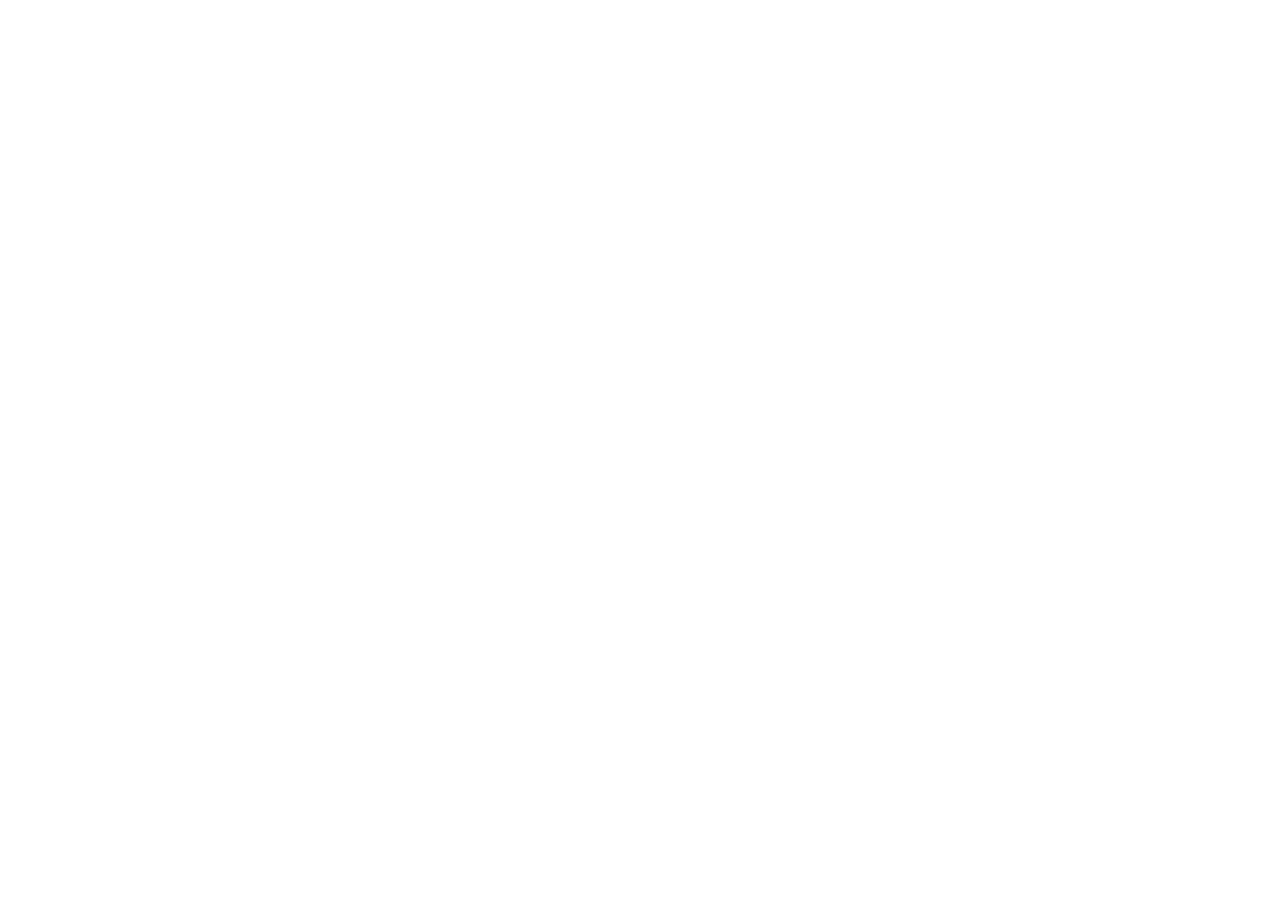
==== web_pages/index.html @ 80f29585 "move files to separate folders" ====
<!DOCTYPE html>
<html>
	<head>
		<title>Page Title</title>
		<link rel="stylesheet" href="/css/style.css>
	</head>
	<body>
		<h1>My first Heading</h1>
		<p>My first paragraph.</p>
		<p>My second paragraph.</p>
	</body>
</html>
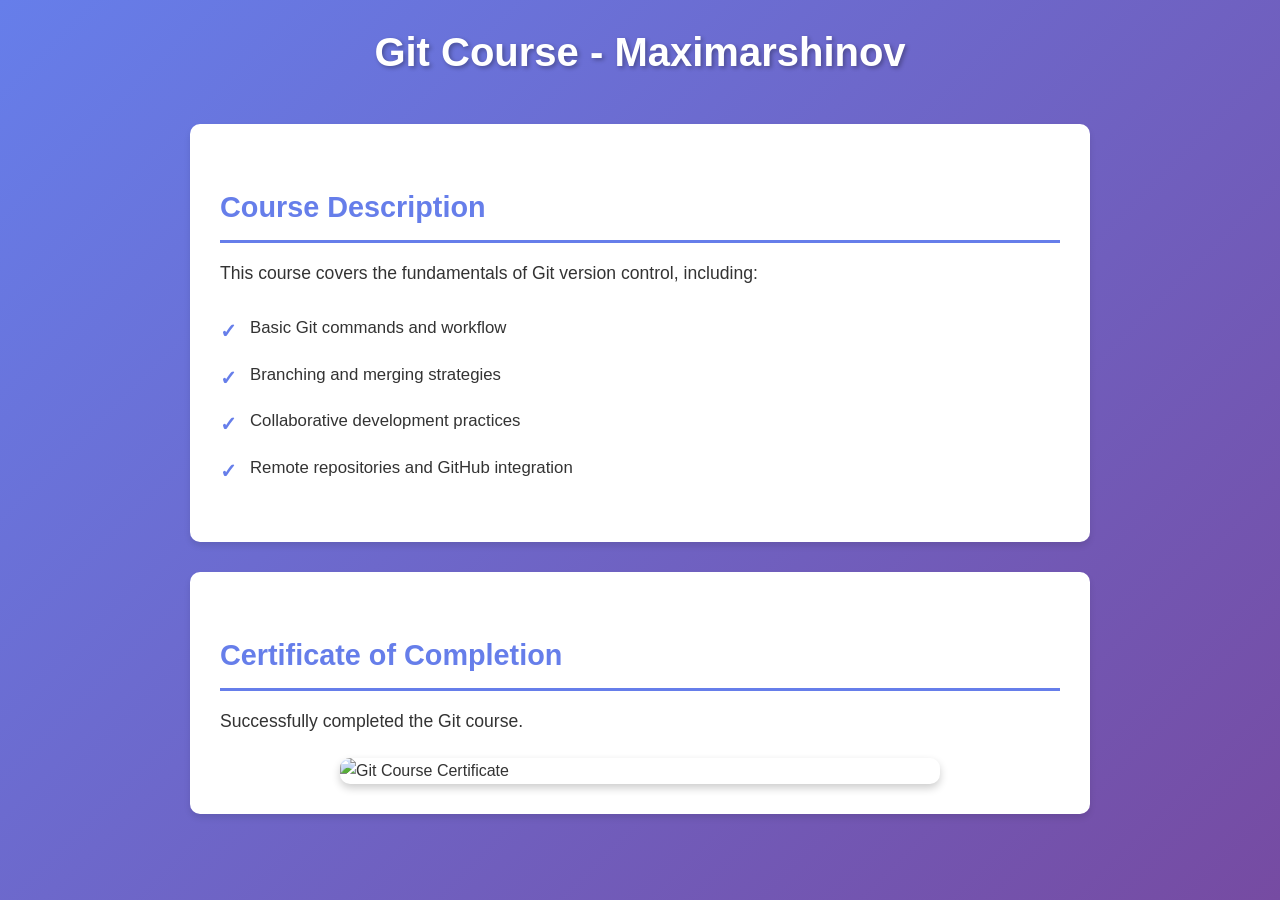
==== commit f0c99478: "Use copilot for refactoring index.html" ====
--- a/web_pages/index.html
+++ b/web_pages/index.html
@@ -1,12 +1,28 @@
 <!DOCTYPE html>
 <html>
 	<head>
-		<title>Page Title</title>
-		<link rel="stylesheet" href="/css/style.css>
+		<title>Git Course Certificate</title>
+		<link rel="stylesheet" href="/css/style.css">
 	</head>
 	<body>
-		<h1>My first Heading</h1>
-		<p>My first paragraph.</p>
-		<p>My second paragraph.</p>
+		<h1>Git Course - Maximarshinov</h1>
+		
+		<section>
+			<h2>Course Description</h2>
+			<p>This course covers the fundamentals of Git version control, including:</p>
+			<ul>
+				<li>Basic Git commands and workflow</li>
+				<li>Branching and merging strategies</li>
+				<li>Collaborative development practices</li>
+				<li>Remote repositories and GitHub integration</li>
+			</ul>
+		</section>
+		
+		<section>
+			<h2>Certificate of Completion</h2>
+			<p>Successfully completed the Git course.</p>
+			<!-- Replace 'certificate.jpg' with your actual certificate image file -->
+			<img src="certificate.jpg" alt="Git Course Certificate">
+		</section>
 	</body>
 </html>
--- a/css/style.css
+++ b/css/style.css
@@ -0,0 +1,85 @@
+* {
+	margin: 0;
+	padding: 0;
+	box-sizing: border-box;
+}
+
+body {
+	background: linear-gradient(135deg, #667eea 0%, #764ba2 100%);
+	font-family: 'Segoe UI', Tahoma, Geneva, Verdana, sans-serif;
+	line-height: 1.6;
+	color: #333;
+	min-height: 100vh;
+	padding: 20px;
+}
+
+h1 {
+	color: white;
+	text-align: center;
+	font-size: 2.5em;
+	margin-bottom: 40px;
+	text-shadow: 2px 2px 4px rgba(0, 0, 0, 0.3);
+}
+
+h2 {
+	color: #667eea;
+	font-size: 1.8em;
+	margin-top: 30px;
+	margin-bottom: 15px;
+	border-bottom: 3px solid #667eea;
+	padding-bottom: 10px;
+}
+
+p {
+	font-size: 1.1em;
+	margin-bottom: 15px;
+	line-height: 1.8;
+}
+
+section {
+	background: white;
+	border-radius: 10px;
+	padding: 30px;
+	margin-bottom: 30px;
+	box-shadow: 0 4px 6px rgba(0, 0, 0, 0.1);
+	max-width: 900px;
+	margin-left: auto;
+	margin-right: auto;
+}
+
+ul {
+	list-style-type: none;
+	padding-left: 0;
+	margin-bottom: 20px;
+}
+
+ul li {
+	padding: 10px 0 10px 30px;
+	position: relative;
+	font-size: 1.05em;
+}
+
+ul li:before {
+	content: "✓";
+	position: absolute;
+	left: 0;
+	color: #667eea;
+	font-weight: bold;
+	font-size: 1.2em;
+}
+
+img {
+	max-width: 100%;
+	height: auto;
+	border-radius: 10px;
+	margin-top: 20px;
+	box-shadow: 0 4px 8px rgba(0, 0, 0, 0.2);
+	display: block;
+}
+
+section img {
+	max-width: 600px;
+	margin-left: auto;
+	margin-right: auto;
+}
+
